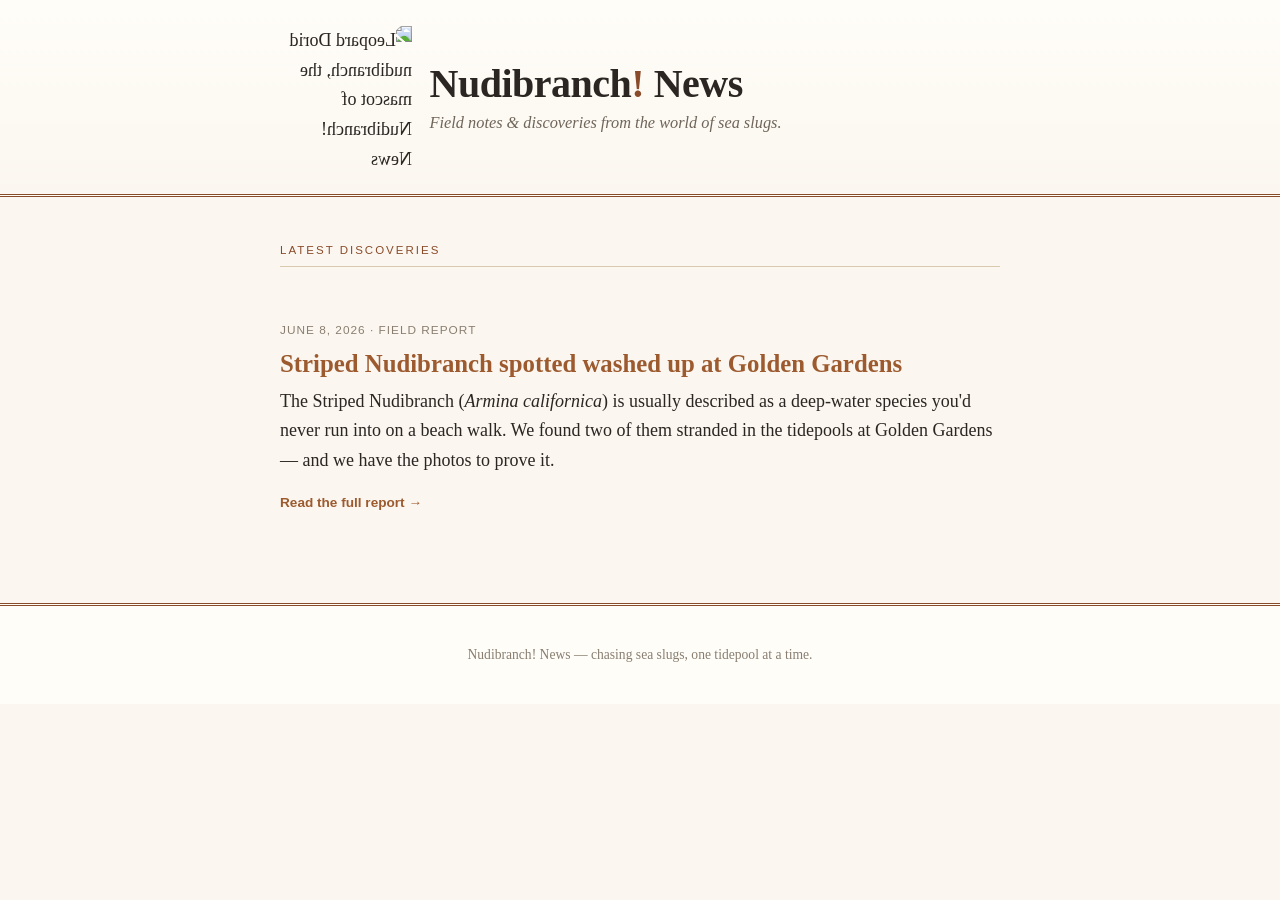
==== index.html @ b728db43 "Add Nudibranch! News GitHub Pages site with first article - Static GitHub Pages site with Leopard Do" ====
<!DOCTYPE html>
<html lang="en">
<head>
  <meta charset="UTF-8">
  <meta name="viewport" content="width=device-width, initial-scale=1.0">
  <title>Nudibranch! News</title>
  <meta name="description" content="Discoveries and field notes from the world of nudibranchs.">
  <link rel="stylesheet" href="styles.css">
  <link rel="icon" type="image/png" href="images/leopard-dorid-logo.png">
</head>
<body>
  <header class="masthead">
    <div class="masthead-inner">
      <img class="logo" src="images/leopard-dorid-logo.png" alt="Leopard Dorid nudibranch, the mascot of Nudibranch! News">
      <div class="masthead-text">
        <h1 class="site-title"><a href="index.html">Nudibranch<span class="bang">!</span> News</a></h1>
        <p class="tagline">Field notes &amp; discoveries from the world of sea slugs.</p>
      </div>
    </div>
  </header>

  <main class="wrap">
    <p class="section-label">Latest Discoveries</p>

    <article class="story">
      <p class="dateline">June 8, 2026 &middot; Field Report</p>
      <h2><a href="articles/striped-nudibranch-golden-gardens.html">Striped Nudibranch spotted washed up at Golden Gardens</a></h2>
      <p>
        The Striped Nudibranch (<em>Armina californica</em>) is usually described as a deep-water
        species you'd never run into on a beach walk. We found two of them stranded in the
        tidepools at Golden Gardens &mdash; and we have the photos to prove it.
      </p>
      <a class="read-more" href="articles/striped-nudibranch-golden-gardens.html">Read the full report &rarr;</a>
    </article>
  </main>

  <footer class="site-footer">
    <div class="wrap">
      <p>Nudibranch! News &mdash; chasing sea slugs, one tidepool at a time.</p>
    </div>
  </footer>
</body>
</html>
---- styles.css ----
:root {
  --ink: #2b2622;
  --paper: #fbf7f0;
  --rust: #8a4b2a;
  --rust-soft: #b9784f;
  --sand: #e8dcc6;
  --line: #d8cab0;
  --link: #9c5a2e;
  --max: 760px;
}

* {
  box-sizing: border-box;
}

html {
  scroll-behavior: smooth;
}

body {
  margin: 0;
  background: var(--paper);
  color: var(--ink);
  font-family: Georgia, "Iowan Old Style", "Palatino Linotype", serif;
  line-height: 1.65;
  font-size: 18px;
}

a {
  color: var(--link);
  text-decoration: none;
}

a:hover {
  text-decoration: underline;
}

/* ---------- Header / masthead ---------- */
.masthead {
  border-bottom: 3px double var(--rust);
  background: linear-gradient(180deg, #fffdf8, var(--paper));
}

.masthead-inner {
  max-width: var(--max);
  margin: 0 auto;
  padding: 1.6rem 1.25rem 1.25rem;
  display: flex;
  align-items: center;
  gap: 1.1rem;
  flex-wrap: wrap;
}

.logo {
  width: 132px;
  height: auto;
  flex: 0 0 auto;
  transform: scaleX(-1);
}

.masthead-text {
  flex: 1 1 240px;
  min-width: 220px;
}

.site-title {
  margin: 0;
  font-size: 2.5rem;
  letter-spacing: -0.5px;
  line-height: 1.05;
}

.site-title a {
  color: var(--ink);
}

.site-title .bang {
  color: var(--rust);
}

.tagline {
  margin: 0.35rem 0 0;
  font-style: italic;
  color: #6f655a;
  font-size: 1.02rem;
}

/* ---------- Layout ---------- */
.wrap {
  max-width: var(--max);
  margin: 0 auto;
  padding: 2rem 1.25rem 4rem;
}

.section-label {
  text-transform: uppercase;
  letter-spacing: 2px;
  font-size: 0.72rem;
  font-family: -apple-system, BlinkMacSystemFont, "Segoe UI", sans-serif;
  color: var(--rust);
  border-bottom: 1px solid var(--line);
  padding-bottom: 0.4rem;
  margin-bottom: 1.5rem;
}

/* ---------- Article list ---------- */
.story {
  padding: 1.4rem 0;
  border-bottom: 1px solid var(--line);
}

.story:last-child {
  border-bottom: none;
}

.story h2 {
  margin: 0 0 0.3rem;
  font-size: 1.55rem;
  line-height: 1.2;
}

.story .dateline {
  font-family: -apple-system, BlinkMacSystemFont, "Segoe UI", sans-serif;
  font-size: 0.74rem;
  letter-spacing: 1px;
  text-transform: uppercase;
  color: #897e70;
  margin-bottom: 0.5rem;
}

.story p {
  margin: 0.5rem 0 0.7rem;
}

.read-more {
  font-family: -apple-system, BlinkMacSystemFont, "Segoe UI", sans-serif;
  font-size: 0.85rem;
  font-weight: 600;
}

/* ---------- Article page ---------- */
.article-header {
  margin-bottom: 1.5rem;
}

.article-header .dateline {
  font-family: -apple-system, BlinkMacSystemFont, "Segoe UI", sans-serif;
  font-size: 0.74rem;
  letter-spacing: 1.5px;
  text-transform: uppercase;
  color: #897e70;
  margin-bottom: 0.6rem;
}

.article-header h1 {
  font-size: 2.1rem;
  line-height: 1.15;
  margin: 0 0 0.4rem;
}

.article-header .standfirst {
  font-size: 1.18rem;
  color: #5d5247;
  font-style: italic;
  margin: 0;
}

article p {
  margin: 1.1rem 0;
}

article h2 {
  font-size: 1.4rem;
  margin: 2rem 0 0.6rem;
  color: var(--rust);
}

blockquote {
  margin: 1.5rem 0;
  padding: 0.6rem 0 0.6rem 1.2rem;
  border-left: 4px solid var(--rust-soft);
  color: #5d5247;
  font-style: italic;
  background: rgba(185, 120, 79, 0.06);
}

blockquote cite {
  display: block;
  margin-top: 0.5rem;
  font-size: 0.85rem;
  font-style: normal;
  color: #897e70;
}

figure {
  margin: 1.8rem 0;
}

figure img {
  width: 100%;
  height: auto;
  border-radius: 4px;
  border: 1px solid var(--line);
  display: block;
}

figcaption {
  font-family: -apple-system, BlinkMacSystemFont, "Segoe UI", sans-serif;
  font-size: 0.82rem;
  color: #897e70;
  margin-top: 0.5rem;
  text-align: center;
}

.photo-grid {
  display: grid;
  grid-template-columns: 1fr 1fr;
  gap: 0.8rem;
}

@media (max-width: 540px) {
  .photo-grid {
    grid-template-columns: 1fr;
  }
  .site-title {
    font-size: 2rem;
  }
}

.back-link {
  display: inline-block;
  margin-bottom: 1.5rem;
  font-family: -apple-system, BlinkMacSystemFont, "Segoe UI", sans-serif;
  font-size: 0.85rem;
}

/* ---------- Footer ---------- */
.site-footer {
  border-top: 3px double var(--rust);
  background: #fffdf8;
}

.site-footer .wrap {
  padding-top: 1.5rem;
  padding-bottom: 1.5rem;
  text-align: center;
  color: #897e70;
  font-size: 0.85rem;
}
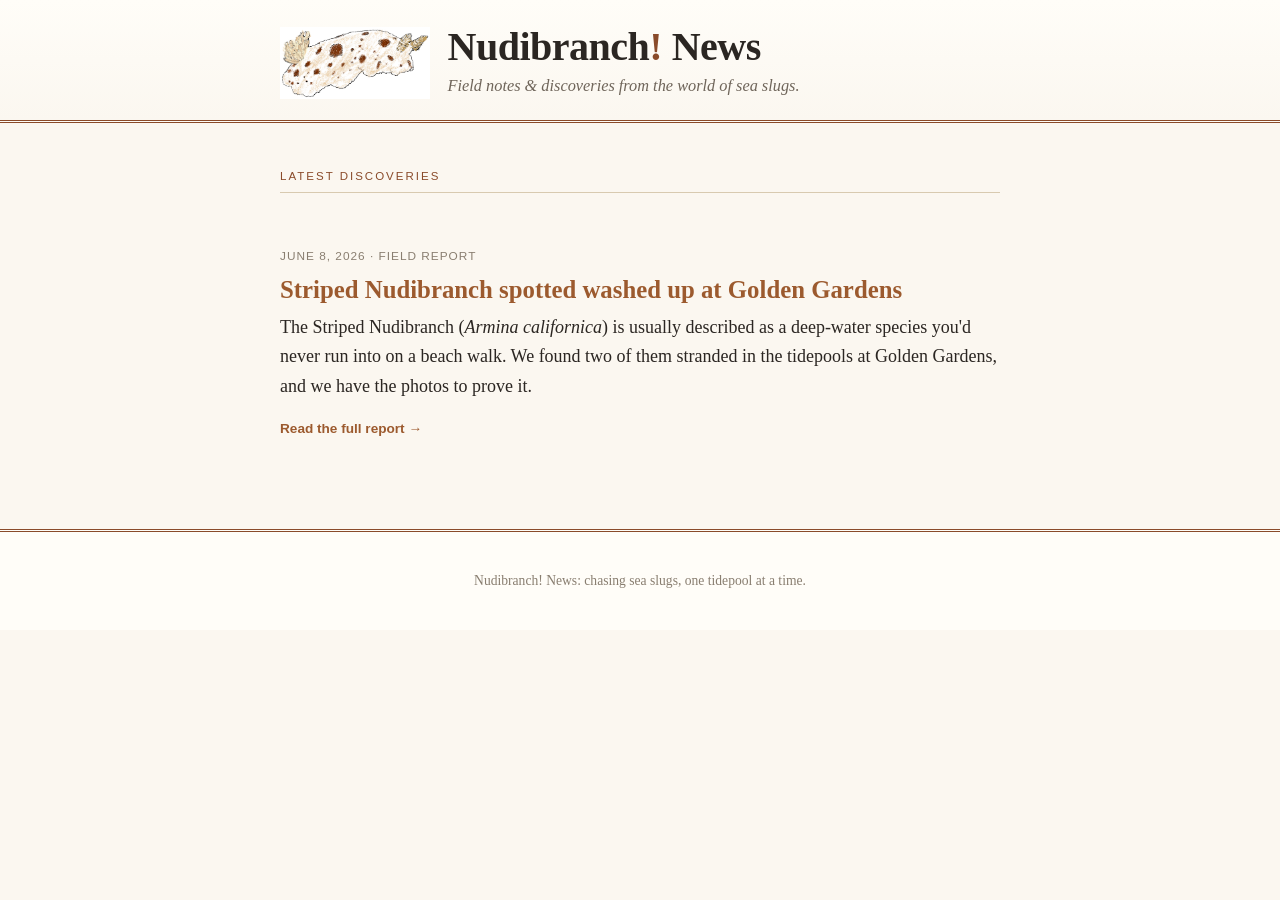
==== commit ec545d39: "Remove em dashes across the site Replace all em dashes in the article, homepage, footers, and the ar" ====
--- a/index.html
+++ b/index.html
@@ -28,7 +28,7 @@
       <p>
         The Striped Nudibranch (<em>Armina californica</em>) is usually described as a deep-water
         species you'd never run into on a beach walk. We found two of them stranded in the
-        tidepools at Golden Gardens &mdash; and we have the photos to prove it.
+        tidepools at Golden Gardens, and we have the photos to prove it.
       </p>
       <a class="read-more" href="articles/striped-nudibranch-golden-gardens.html">Read the full report &rarr;</a>
     </article>
@@ -36,7 +36,7 @@
 
   <footer class="site-footer">
     <div class="wrap">
-      <p>Nudibranch! News &mdash; chasing sea slugs, one tidepool at a time.</p>
+      <p>Nudibranch! News: chasing sea slugs, one tidepool at a time.</p>
     </div>
   </footer>
 </body>
--- a/styles.css
+++ b/styles.css
@@ -52,10 +52,9 @@
 }
 
 .logo {
-  width: 132px;
+  width: 150px;
   height: auto;
   flex: 0 0 auto;
-  transform: scaleX(-1);
 }
 
 .masthead-text {
